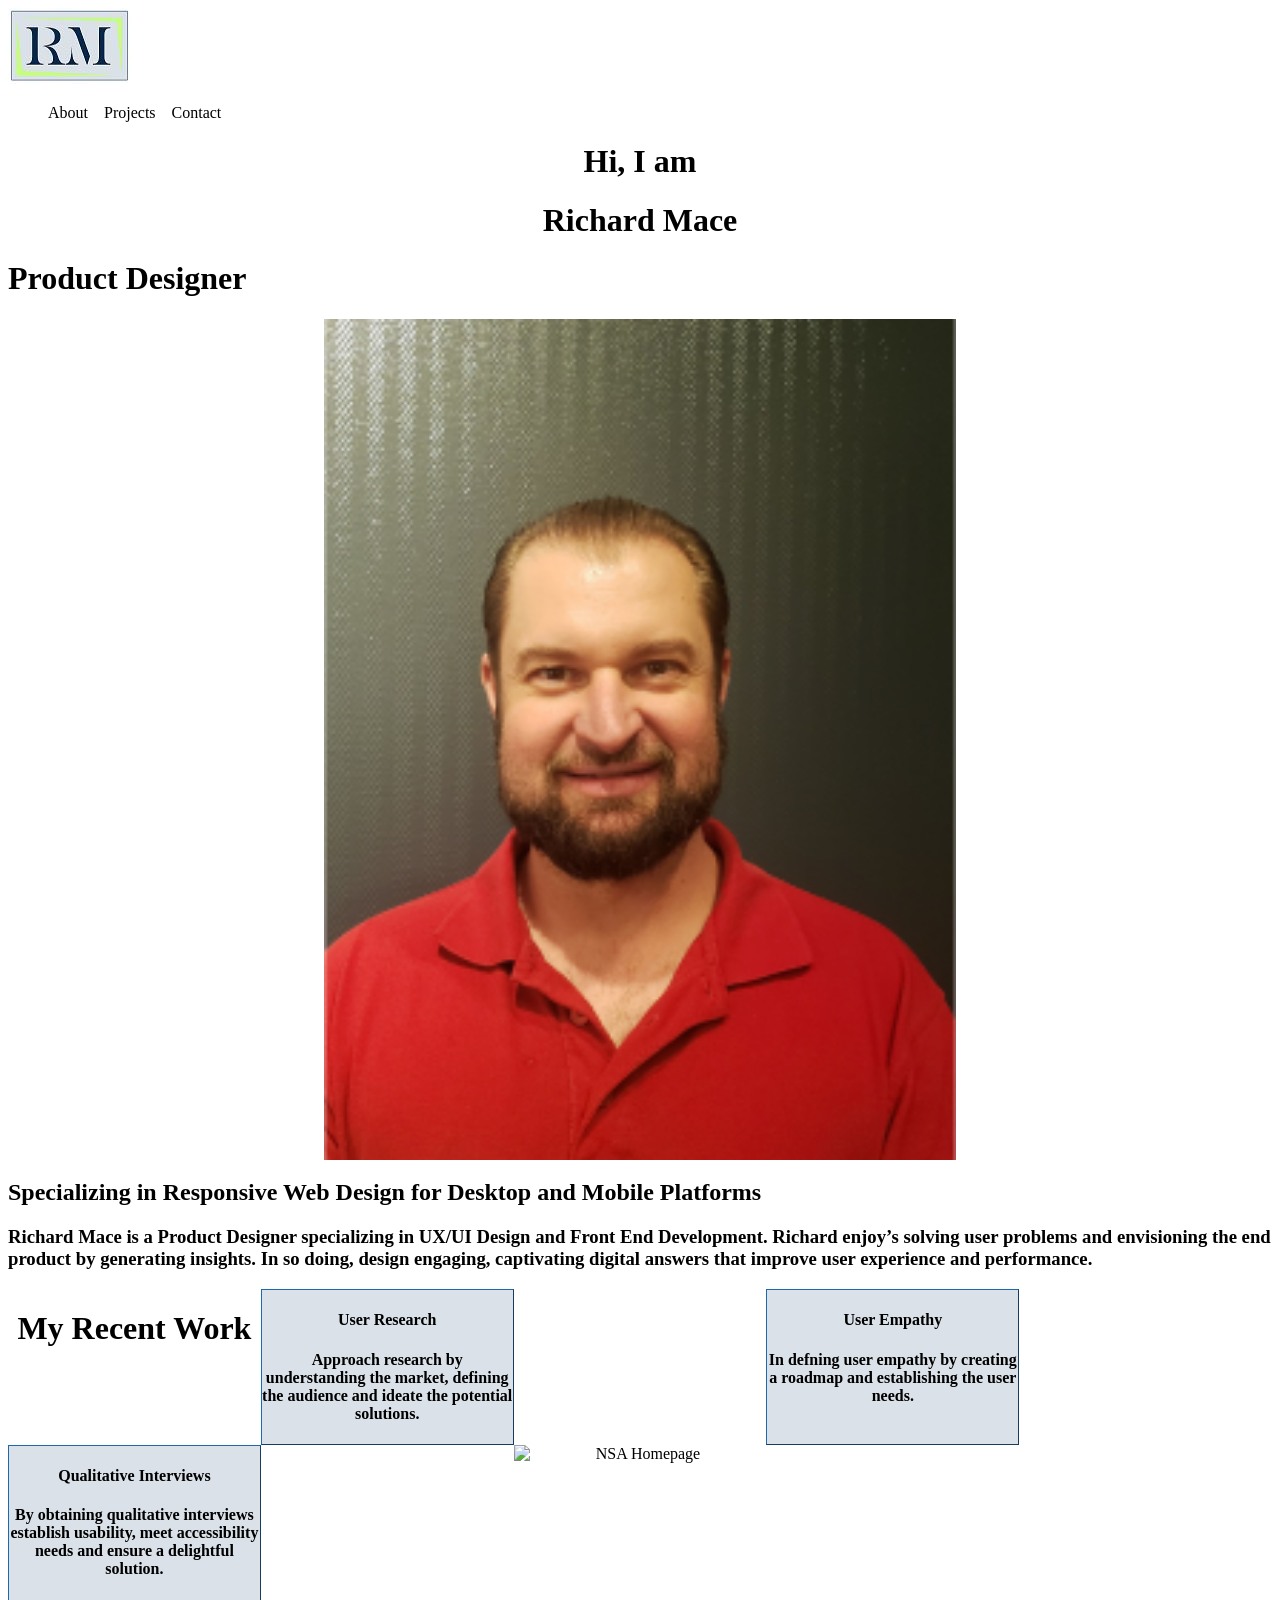
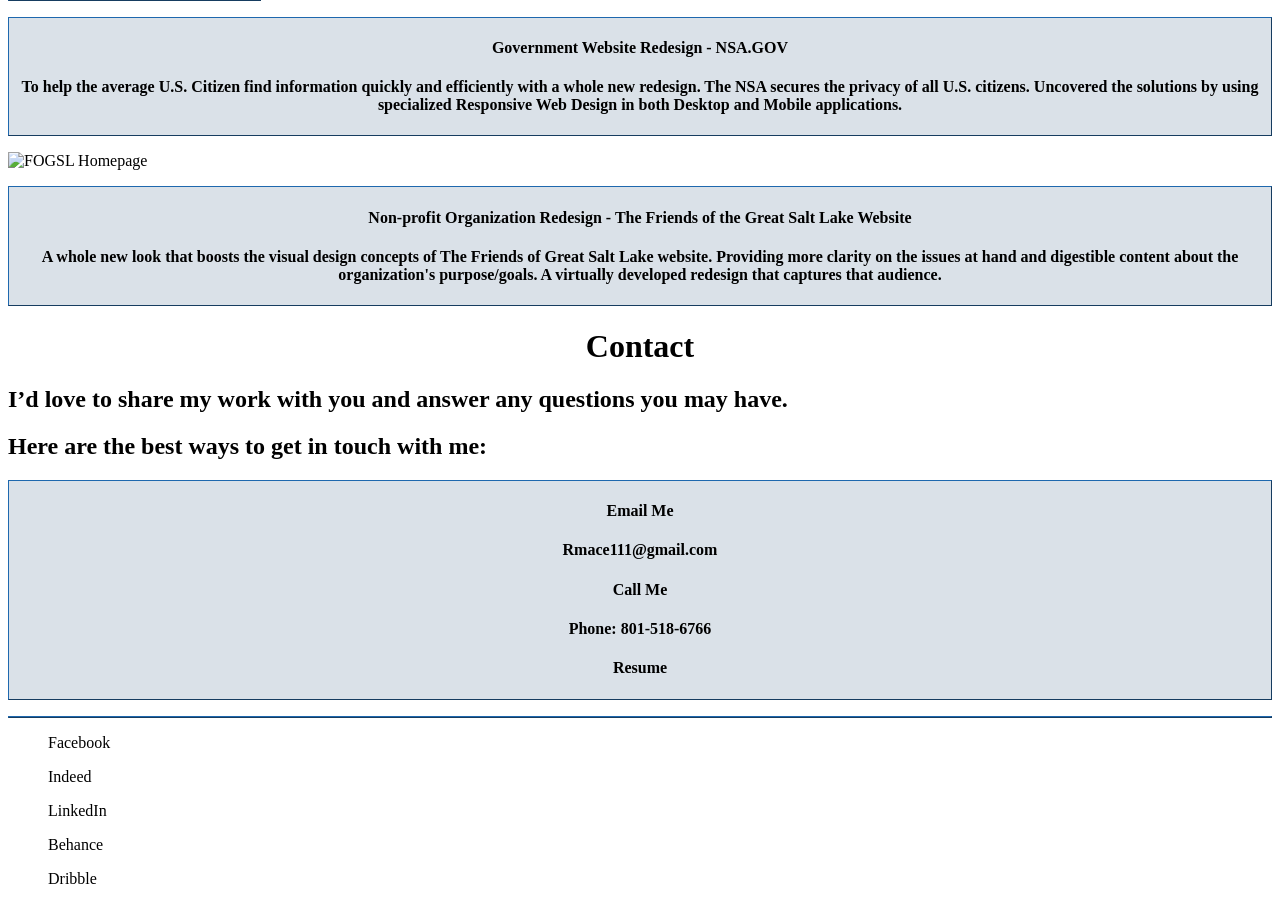
==== index.html @ a69a0d0c "Added portfolio files to Github repo" ====
<!DOCTYPE html>
<html>
<head>
  <meta charset="UTF-8">
  <meta http-equiv="X-UA-Compatible" content="IE=edge">
  <meta name="viewport" content="width=device-width, initial-scale=1.0">
<link rel="stylesheet" href="css/styles.css"></link>
<title>Richard Mace Portfolio</title>

</head>

<body>
    <!--Header-->
  <img src="/images/Logo_Color.JPG" alt="Richard Mace Logo">
<ul>
<il>About</il>&nbsp;&nbsp;&nbsp;
<il>Projects</il>&nbsp;&nbsp;&nbsp;
<il>Contact</il>
</ul>

    <!--Homepage About Me Section-->
    
<h1>Hi, I am</h1>
<h1>Richard Mace</h1>
<h1 id="p0">Product Designer</h1>
<img src="/images/RichardMacePicture2-1.png" alt="Richard Mace Picture" class="imageRichard">
<h2>Specializing in Responsive Web Design for Desktop and Mobile Platforms</h2>
<h3>Richard Mace is a Product Designer specializing in UX/UI Design and Front End Development. Richard enjoy’s solving user problems and envisioning the end product by generating insights. In so doing, design engaging, captivating digital answers that improve user experience and performance.</h3>

<!--Homepage Projects Section-->
<div class="MyRecentWork">
<div class="row"><h1>My Recent Work</h1></div>
<div class="UserResearch">
    <h4>User Research</h4>
    <p></p>
    <h4>Approach research by understanding the market, defining the audience and ideate the potential solutions.</h4>
</div>
<p></p>
<div class="UserEmpathy">
    <h4>User Empathy</h4>
    <p></p>
    <h4>In defning user empathy by creating a roadmap and establishing the user needs.</h4>
</div>
<p></p>
<div class="QualitativeInterviews">
    <h4>Qualitative Interviews</h4>
    <p></p>
    <h4>By obtaining qualitative interviews establish usability, meet accessibility needs and ensure a delightful solution.</h4>
</div>
<p></p>
<!--Homepage Projects Section NSA-->
<img src="images\NSA Homepage.jpg" alt="NSA Homepage">
</div>
<p></p>
<div class="NSA_Link">
    <h4>Government Website Redesign - NSA.GOV</h4>
    <p></p>
    <h4>To help the average U.S. Citizen find information quickly and efficiently with a whole new redesign. The NSA secures the privacy of all U.S. citizens. Uncovered the solutions by using specialized Responsive Web Design in both Desktop and Mobile applications.</h4>
</div>
<p></p>
<!--Homepage Projects Section FOGSL-->
<img src="images\FOGSL Homepage.jpg" alt="FOGSL Homepage">
</div>
<p></p>
<div class="FOGSL_Link">
    <h4>Non-profit Organization Redesign - The Friends of the Great Salt Lake Website</h4>
    <p></p>
    <h4>A whole new look that boosts the visual design concepts of The Friends of Great Salt Lake website. Providing more clarity on the issues at hand and digestible content about the organization's purpose/goals. A virtually developed redesign that captures that audience.</h4>
</div>
<!--Homepage Contact Section-->
<p></p>
<h1>Contact</h1>
</div>
<p></p>
<h2>I’d love to share my work with you and answer any questions you may have.</h2>
<h2>Here are the best ways to get in touch with me:</h2>
</div>
<p></p>
<div class="Contact">
    <h4>Email Me</h4>
    <p></p>
    <h4>Rmace111@gmail.com</h4>
    <p></p>
    <h4>Call Me</h4>
    <p></p>
    <h4>Phone: 801-518-6766</h4>
    <h4>Resume</h4>
</div>
    <p></p>
    <!--Homepage Footer Section-->
<footer>
<div class="Footer"></div>
    <ul>Facebook</ul>
    <ul>Indeed</ul>
    <ul>LinkedIn</ul>
    <ul>Behance</ul>
    <ul>Dribble</ul>
</footer>














</body>
</html>


<!DOCTYPE html>
<html lang="en">
<head>
  <meta charset="UTF-8">
  <meta http-equiv="X-UA-Compatible" content="IE=edge">
  <meta name="viewport" content="width=device-width, initial-scale=1.0">
  <title>Document</title>
</head>
<body>
  
</body>
</html>
---- css/styles.css ----
#p0 { text-align: left; }
#p1 { text-align: right; }
#p2 { text-align: center; }
#p3 { text-align: justify; }
.row {
    display: grid;
    grid-template-columns: repeat(auto-fit, minmax(250px, 1fr));
}
.MyRecentWork {
    display: grid;
    grid-template-columns: repeat(auto-fit, minmax(250px, 1fr)); 
}
.img {
    border: 1px solid #ddd;
    border-radius: 4px;
    padding: 5px;
    width: 150px;
  }
 
  .MyRecentWork {
    border: 0px outset red;
    background-color: #FFFFFF;    
    text-align: center;
  }

  .UserResearch {
    border: 1px outset #105FAAed;
    background-color: #DAE1E8;    
    text-align: center;
  }

  .UserEmpathy {
    border: 1px outset #105FAAed;
    background-color: #DAE1E8;    
    text-align: center;
  }

  .QualitativeInterviews {
    border: 1px outset #105FAAed;
    background-color: #DAE1E8;    
    text-align: center;
  }

  .NSA_Link {
    border: 1px outset #105FAAed;
    background-color: #DAE1E8;    
    text-align: center;
  }

  .FOGSL_Link {
    border: 1px outset #105FAAed;
    background-color: #DAE1E8;    
    text-align: center;
  }

  h1 {
    text-align: center;
  }

  .Contact {
    border: 1px outset #105FAAed;
    background-color: #DAE1E8;    
    text-align: center;
  }

  .imageRichard {
    display: block;
    margin-left: auto;
    margin-right: auto;
    width: 50%;
  }

  



  .Footer {
    border: 1px outset #105FAAed;
    background-color: #DAE1E8;    
    text-align: center;
  }
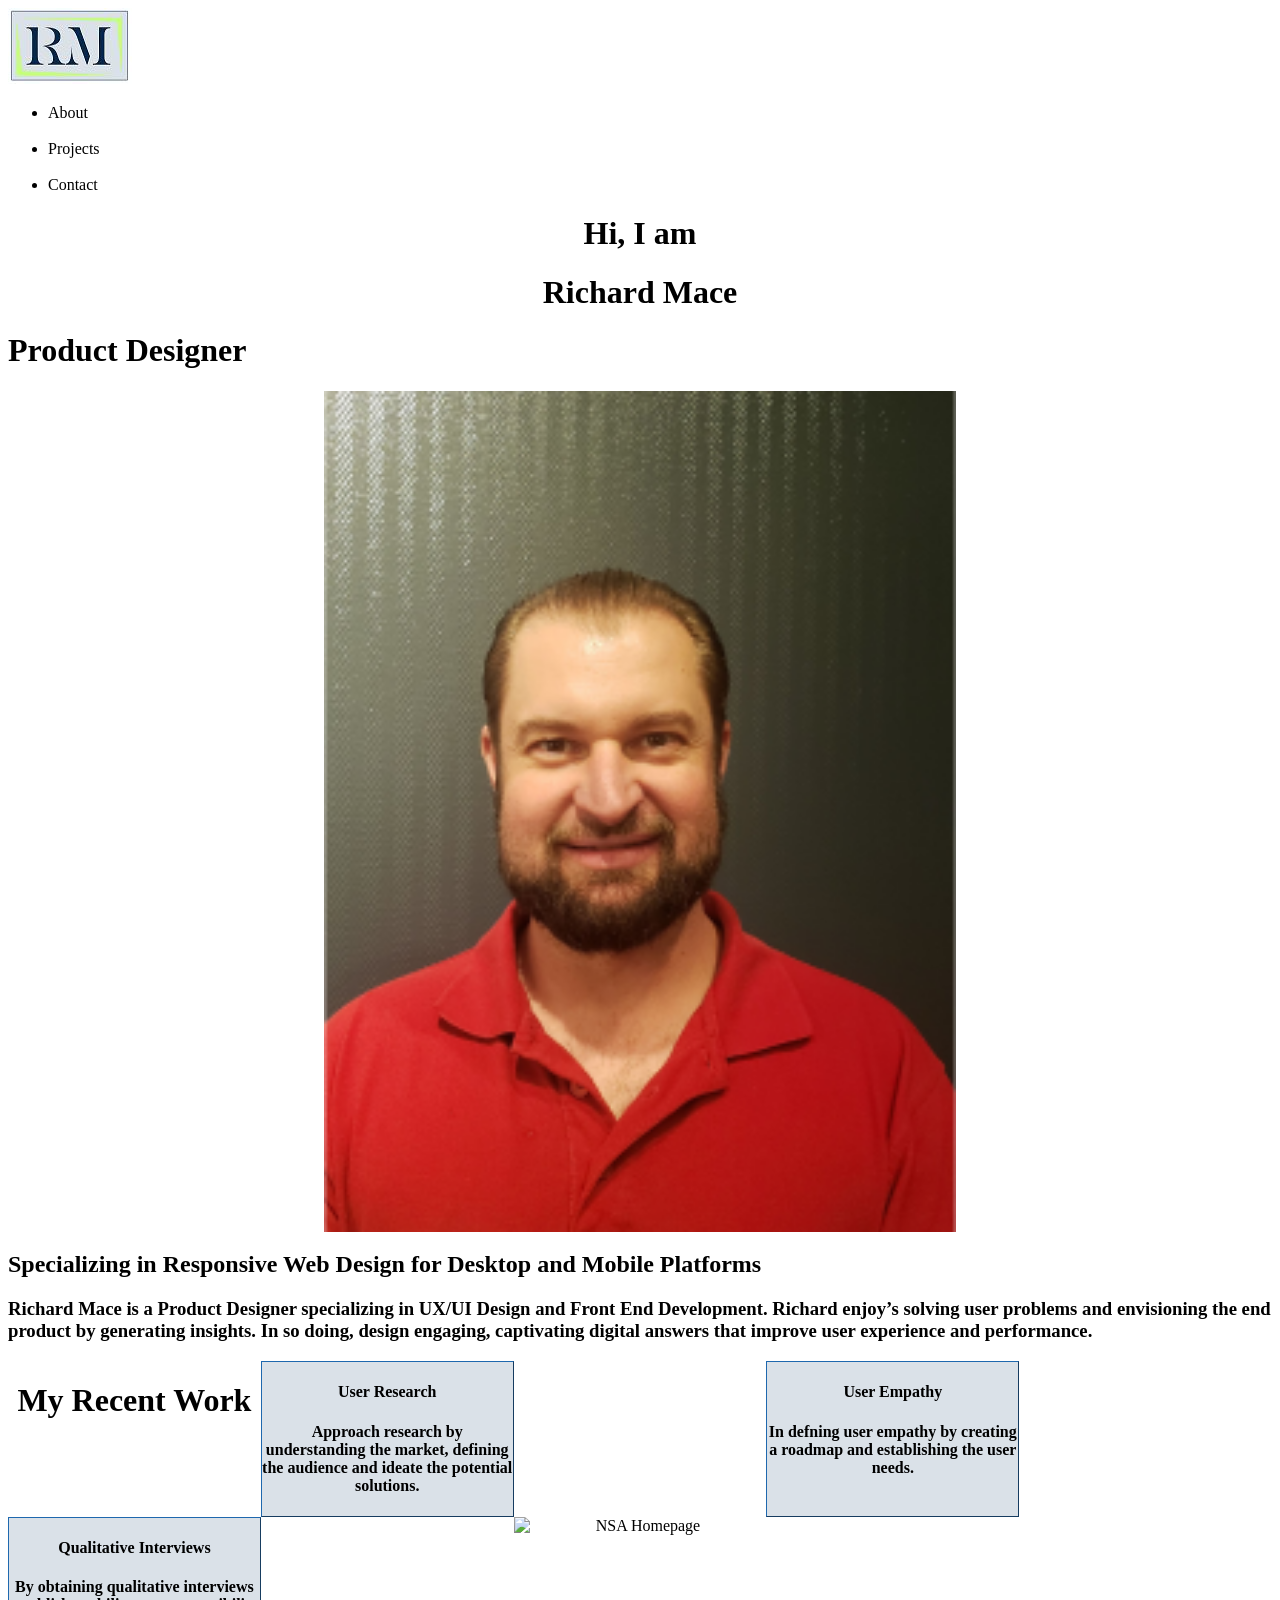
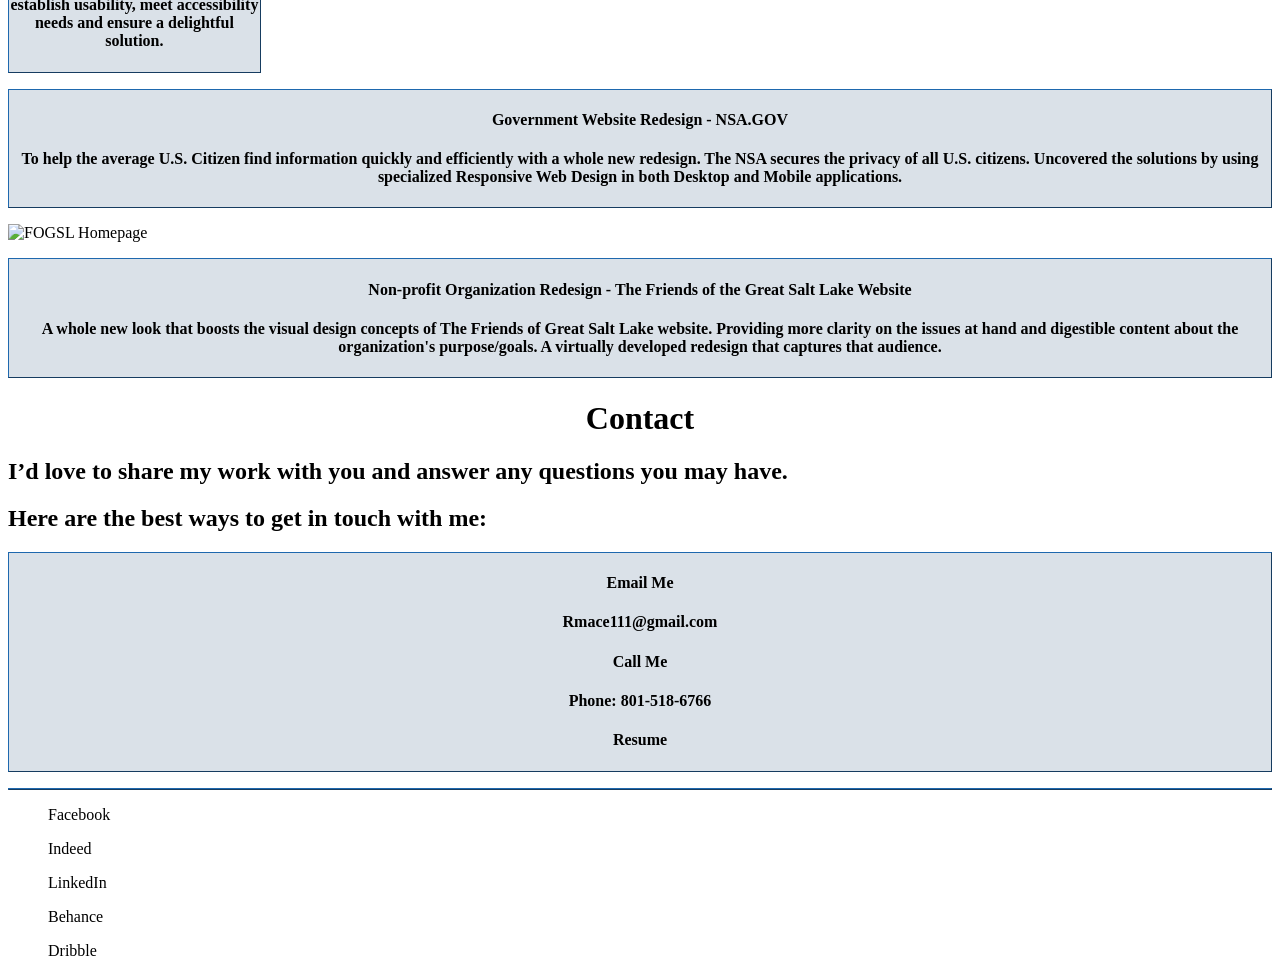
==== commit 9fa05221: "Personal portfolio: remove duplicate HTML document and fix list tags" ====
--- a/index.html
+++ b/index.html
@@ -4,7 +4,7 @@
   <meta charset="UTF-8">
   <meta http-equiv="X-UA-Compatible" content="IE=edge">
   <meta name="viewport" content="width=device-width, initial-scale=1.0">
-<link rel="stylesheet" href="css/styles.css"></link>
+<link rel="stylesheet" href="css/styles.css">
 <title>Richard Mace Portfolio</title>
 
 </head>
@@ -13,9 +13,9 @@
     <!--Header-->
   <img src="/images/Logo_Color.JPG" alt="Richard Mace Logo">
 <ul>
-<il>About</il>&nbsp;&nbsp;&nbsp;
-<il>Projects</il>&nbsp;&nbsp;&nbsp;
-<il>Contact</il>
+<li>About</li>&nbsp;&nbsp;&nbsp;
+<li>Projects</li>&nbsp;&nbsp;&nbsp;
+<li>Contact</li>
 </ul>
 
     <!--Homepage About Me Section-->
@@ -113,16 +113,3 @@
 </body>
 </html>
 
-
-<!DOCTYPE html>
-<html lang="en">
-<head>
-  <meta charset="UTF-8">
-  <meta http-equiv="X-UA-Compatible" content="IE=edge">
-  <meta name="viewport" content="width=device-width, initial-scale=1.0">
-  <title>Document</title>
-</head>
-<body>
-  
-</body>
-</html>
